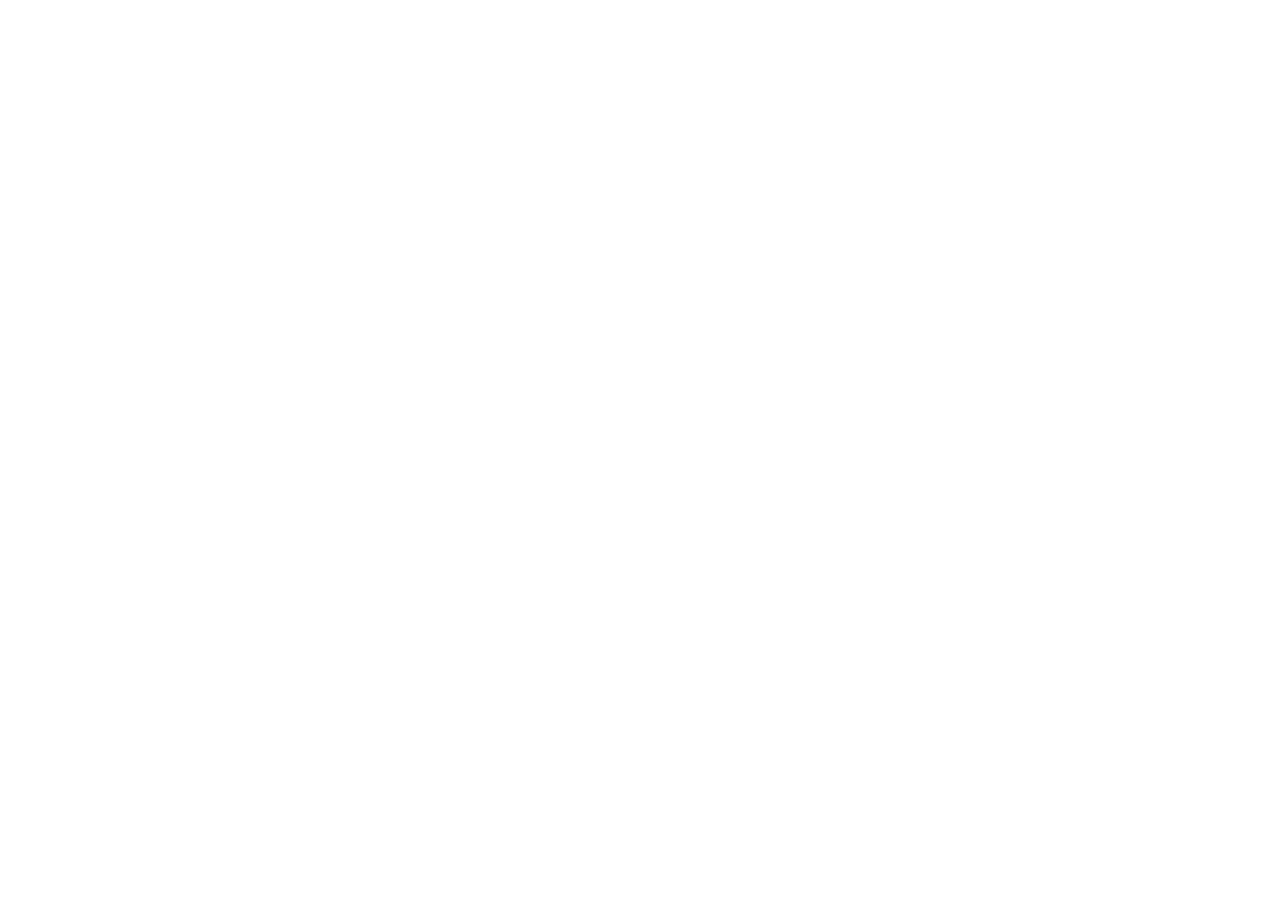
==== index.html @ bc8aee86 "actions bar static" ====
<!DOCTYPE html>
<html lang="en">
    <head>
        <meta charset="UTF-8">
        <meta http-equiv="X-UA-Compatible" content="IE=edge">
        <meta name="viewport" content="width=device-width, initial-scale=1.0">
        <title>A Florida Man</title>
        <script src="https://cdn.jsdelivr.net/npm/phaser@3.15.1/dist/phaser-arcade-physics.min.js"></script>
        <link rel="stylesheet" href="./actions-bar.css">
    </head>
    <body>
        
        <script type="module" src="./actions-bar.js"></script>
    </body>
</html>
---- actions-bar.css ----
canvas {   
    display: block;   
    margin: auto;
}
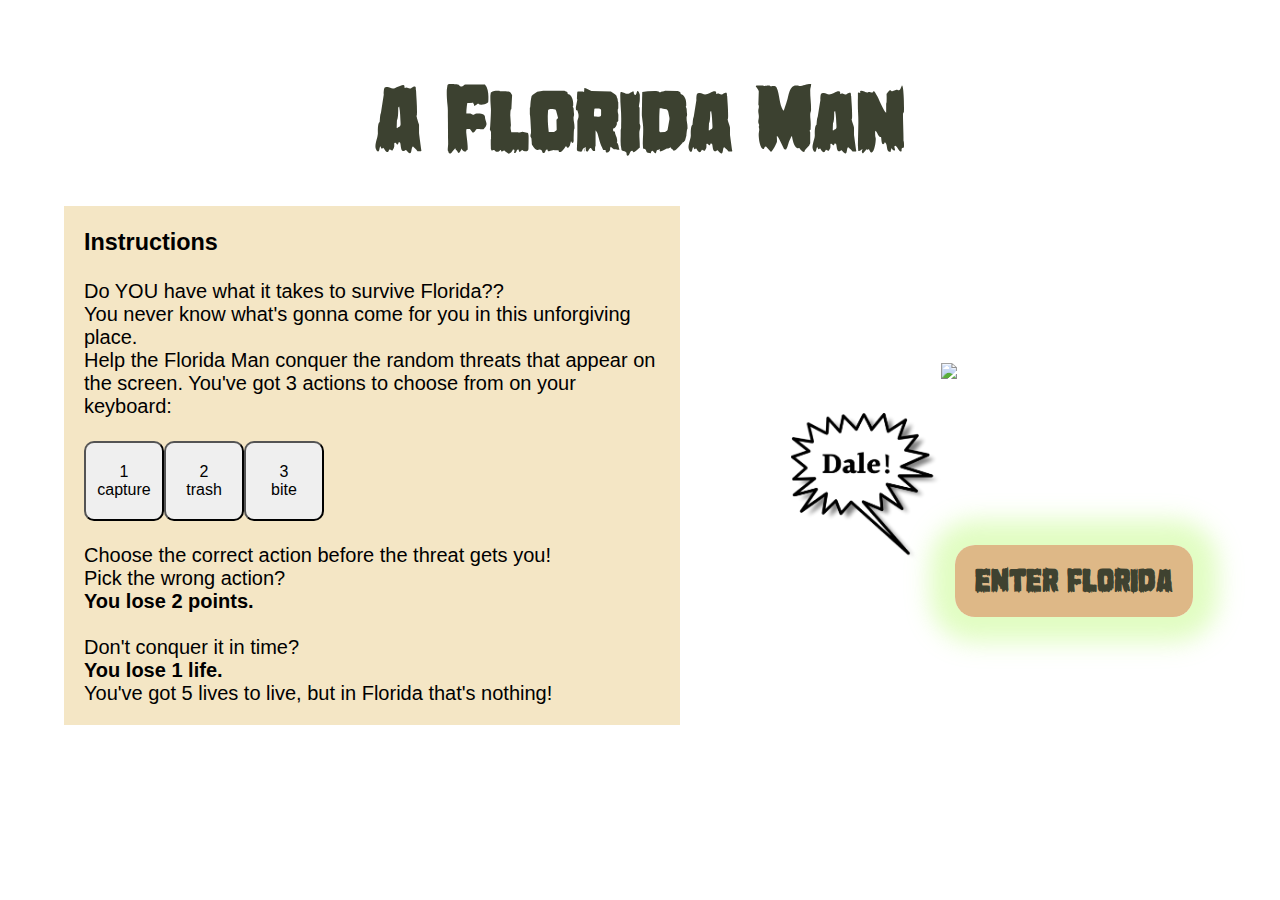
==== commit 78ecdba9: "renaming html files" ====
--- a/index.html
+++ b/index.html
@@ -1,15 +1,49 @@
 <!DOCTYPE html>
 <html lang="en">
-    <head>
-        <meta charset="UTF-8">
-        <meta http-equiv="X-UA-Compatible" content="IE=edge">
-        <meta name="viewport" content="width=device-width, initial-scale=1.0">
-        <title>A Florida Man</title>
-        <script src="https://cdn.jsdelivr.net/npm/phaser@3.15.1/dist/phaser-arcade-physics.min.js"></script>
-        <link rel="stylesheet" href="./actions-bar.css">
-    </head>
-    <body>
-        
-        <script type="module" src="./actions-bar.js"></script>
-    </body>
-</html>+  <head>
+    <meta charset="UTF-8" />
+    <meta http-equiv="X-UA-Compatible" content="IE=edge" />
+    <meta name="viewport" content="width=device-width, initial-scale=1.0" />
+    <link rel="stylesheet" href="./intro.css">
+    <link rel="preconnect" href="https://fonts.googleapis.com">
+    <link rel="preconnect" href="https://fonts.gstatic.com" crossorigin>
+    <link href="https://fonts.googleapis.com/css2?family=Kanit:wght@500&display=swap" rel="stylesheet">
+    <title>Florida Game</title>
+  </head>
+  <body>
+    <main>
+      <h1>A Florida Man</h1>
+      <section>
+        <div class="instructions">
+          <h3>Instructions</h3>
+          Do YOU have what it takes to survive Florida??<br>
+          You never know what's gonna come for you in this unforgiving place. <br>
+          Help the Florida Man conquer the random threats that appear on the screen. You've got 3 actions to choose from on your keyboard:<br><br>
+          <div class="keyboardbuttons">
+          <button>1 <br>capture</button>
+          <button>2 <br>trash</button>
+          <button>3 <br>bite</button>
+          </div>
+          <br>
+          Choose the correct action before the threat gets you!<br>
+          Pick the wrong action? <span>You lose 2 points.</span> <br>
+          Don't conquer it in time? <span>You lose 1 life.</span>
+          You've got 5 lives to live, but in Florida that's nothing!
+        </div>
+        <div class="picandbutton">
+          <div class="dale">
+            <div class="quote">
+              <img src="assets/images/dale.png">
+            </div>
+            <img src="assets/images/man.png">
+          </div>
+          <div id="floridaBtn">
+          <a href="index.html">ENTER FLORIDA</a>
+          </div>
+        </div>
+      </section>
+      
+    </main>
+    <script src="./intro.js"></script>
+  </body>
+</html>
--- a/intro.css
+++ b/intro.css
@@ -0,0 +1,104 @@
+@font-face {
+  font-family: marshthing;
+  src: url("./assets/fonts/marshthing.otf") format("opentype");
+}
+body {
+  margin: 0;
+  background-image: url(./assets/images/sunsetintheswamp.png);
+  width: 100vw;
+  background-position: center;
+  background-repeat: no-repeat;
+  background-size: cover;
+  z-index: -1;
+}
+
+main {
+  width: 100vw;
+  height: 100vh;
+  display: flex;
+  flex-direction: column;
+  align-items: center;
+  margin: 0;
+}
+main img {
+  width: 40vw;
+}
+main h1 {
+  font-size: 85px;
+  font-family: marshthing, Verdana, Geneva, Tahoma, sans-serif;
+  color: rgba(58, 63, 46, 0.989);
+  font-weight: 50;
+  margin-top: 75px;
+  margin-bottom: 10px;
+}
+main section {
+  display: flex;
+  width: 90%;
+  justify-content: space-between;
+  font-family: Optima, Verdana, Geneva, Tahoma, sans-serif;
+  font-size: 20px;
+  margin-top: 30px;
+}
+main section .instructions {
+  display: flex;
+  flex-direction: column;
+  justify-content: start;
+  margin-top: 0;
+  margin-bottom: 0;
+  padding-right: 20px;
+  padding-left: 20px;
+  padding-bottom: 20px;
+  width: 45vw;
+  background-color: rgba(234, 205, 139, 0.5);
+}
+main section span {
+  font-weight: bold;
+}
+main section .keyboardbuttons {
+  display: flex;
+  flex-direction: row;
+  margin-bottom: 0;
+}
+main section .keyboardbuttons button {
+  font-family: Verdana, Geneva, Tahoma, sans-serif;
+  font-size: 16px;
+  width: 80px;
+  height: 80px;
+  margin-bottom: 0;
+  border-radius: 10px;
+}
+main section img {
+  width: 275px;
+  margin-bottom: 0;
+}
+main .picandbutton {
+  display: flex;
+  flex-direction: column;
+  justify-content: center;
+  align-items: center;
+  margin-top: 30px;
+}
+main .picandbutton .dale {
+  display: flex;
+  flex-direction: row;
+}
+main .picandbutton .dale .quote img {
+  width: 150px;
+  padding-top: 50px;
+  padding-left: 20px;
+}
+main a {
+  font-family: marshthing, Verdana, Geneva, Tahoma, sans-serif;
+  font-size: 30px;
+  font-weight: 50;
+  color: rgba(58, 63, 46, 0.989);
+  text-decoration: none;
+  padding: 20px;
+  background-color: burlywood;
+  border-radius: 20px;
+  margin-top: 0;
+  margin-left: 160px;
+  box-shadow: 0px 0px 25px 25px rgba(181, 249, 103, 0.4);
+}
+
+/*# sourceMappingURL=intro.css.map */
